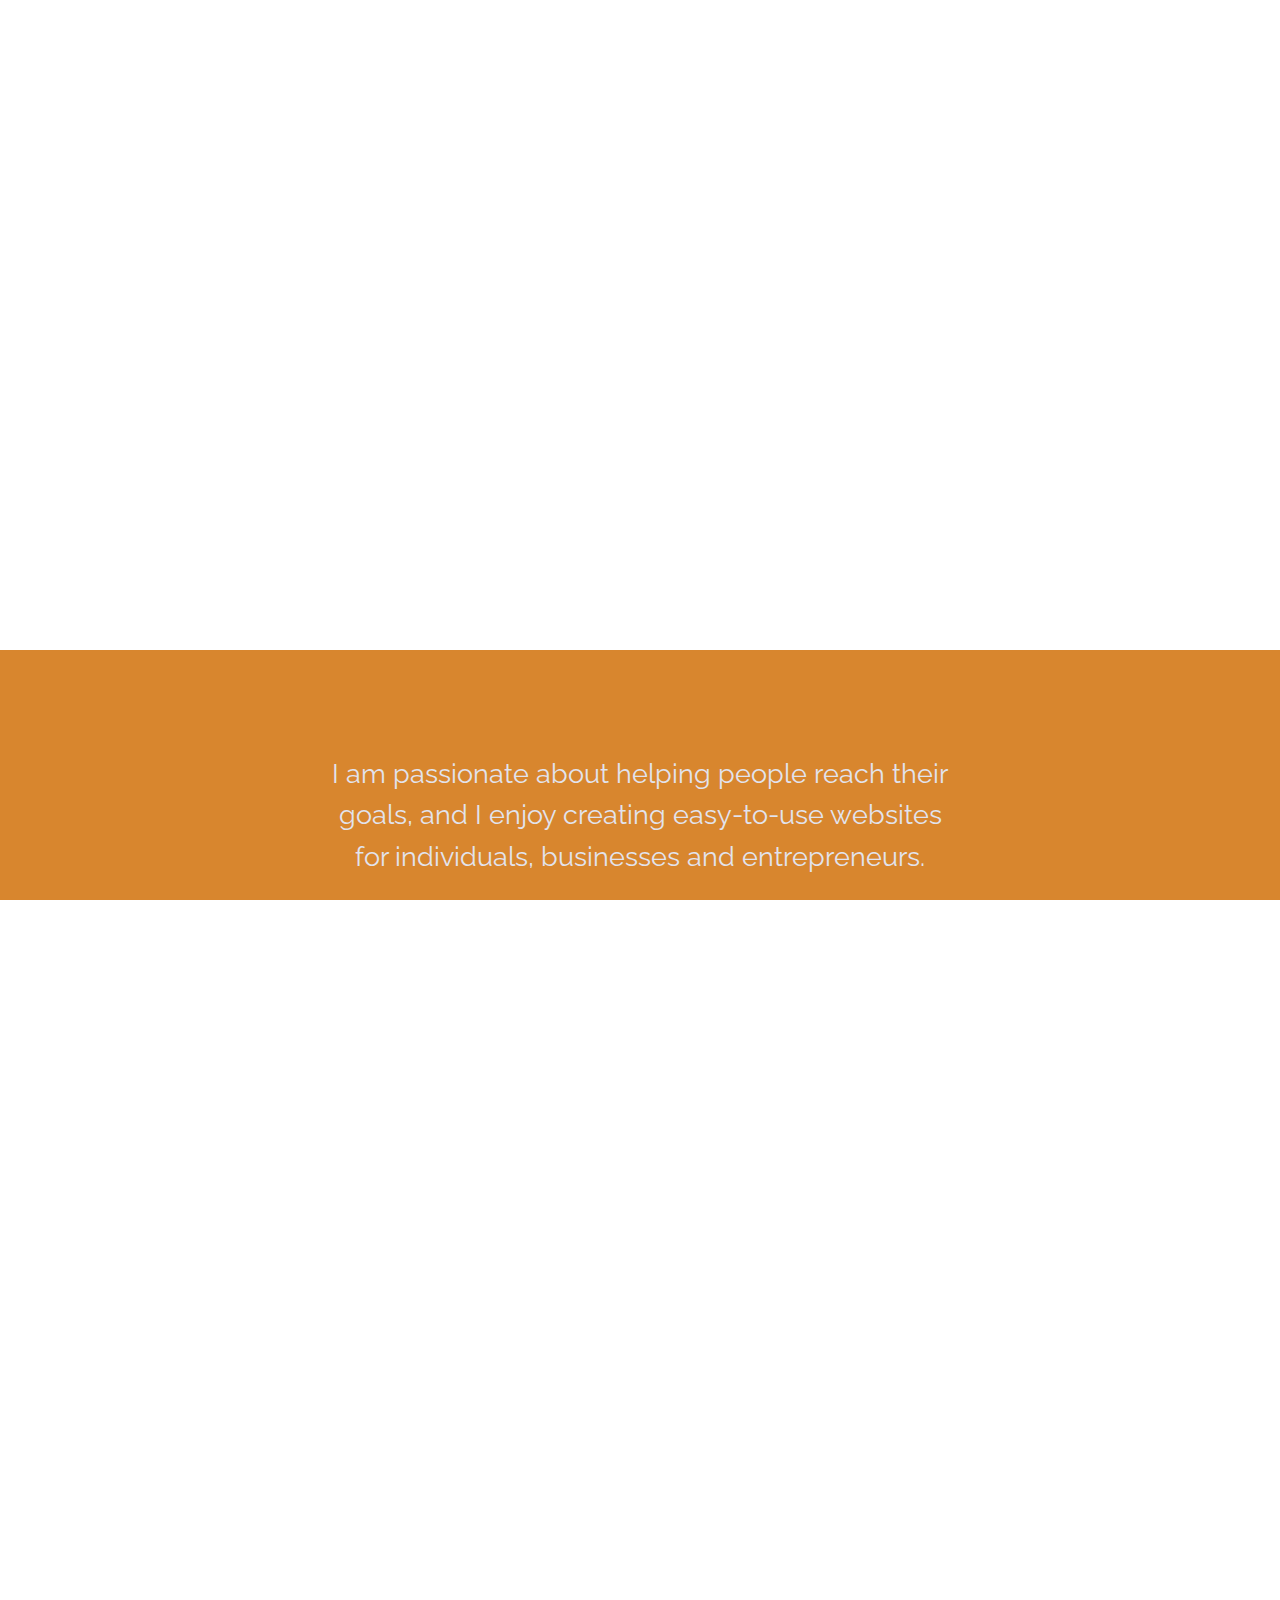
==== index.html @ 3eb38896 "first commit" ====
<!doctype html>
<html class="no-js" lang="">
    <head>
            <meta charset="utf-8">
            <meta http-equiv="x-ua-compatible" content="ie=edge">
            <title>Laura Markus Portfolio</title>
            <meta name="description" content="">
            <meta name="viewport" content="width=device-width, initial-scale=1, shrink-to-fit=no">
          
            <link rel="manifest" href="site.webmanifest">
            <link rel="apple-touch-icon" href="icon.png">
            <!-- Place favicon.ico in the root directory -->
          
            <link rel="stylesheet" href="css/normalize.css">
            <link rel="stylesheet" href="css/main.css">
          
            <!--Font Awesome-->
            <link rel="stylesheet" href="https://use.fontawesome.com/releases/v5.8.1/css/all.css" integrity="sha384-50oBUHEmvpQ+1lW4y57PTFmhCaXp0ML5d60M1M7uH2+nqUivzIebhndOJK28anvf" crossorigin="anonymous">
          
            <!-- Google Fonts -->
            <link href="https://fonts.googleapis.com/css?family=Encode+Sans+Expanded:400,700|Happy+Monkey|Muli:400,900|Open+Sans|Raleway&display=swap" rel="stylesheet"> 
        
            
    </head>

    <body>
    <!--[if lte IE 9]>
    <p class="browserupgrade">You are using an <strong>outdated</strong> browser. Please <a href="https://browsehappy.com/">upgrade your browser</a> to improve your experience and security.</p>
  <![endif]-->

  <!-- Add your site or application content here -->

        <header>
            <section class="hero-area">
                <div class="content-wrapper">
                    <h1>Laura Markus</h1>
                </div>
            </section>           
        </header>

    <main>
    <!--INTRODUCTION-->
        <section class="introduction">
                <p>I am passionate about helping people reach their goals, and I enjoy creating easy-to-use websites for individuals, businesses and entrepreneurs.</p>
        </section>
            
    <!--PROJECTS-->

    <!--Jubilee Austen Project-->
        <section class="highlight">
            <div class="content-wrapper">
                <figure>
                    <img src="img/jubilee-screenshot.jpg" alt="portfolio image" class="responsive">
                    <a href="jubilee/index.html" target="_blank"></a>
                </figure>
            </div>
                
            <div class="content">
                <h2>Jubilee Austen</h2>
                <p>A one-page personal website project. HTML and CSS coded by hand. Based on a Photoshop design.</p>
            </div>
        </section>

    <!--Rogue Pickings Project-->
        <section class="highlight" id="highlight-two">
            <div class="content-wrapper">
                    <figure>
                            <img src="img/rogue-screenshot.jpg" alt="portfolio image" class="responsive">
                            <a href="rogue/index.html" target="_blank"></a>
                    </figure>
                </div>

                    <div class="content">
                            <h2>Rogue Pickings</h2>
                            <p>One-page responsive website for a farm-to-kitchen food truck. HTML and CSS coded by hand. Designs extracted from Photoshop file.</p>
                    </div>                
            </div>            
        </section>

    <!--Unplugged Project-->
        <section class="highlight">
            <div class="content-wrapper">
                <figure>
                    <img src="img/unplugged-screenshot.jpg" alt="portfolio image" class="responsive">
                    <a href="unplugged/index.html" target="_blank"></a>
                </figure>
            </div>
        
            <div class="content">
                <h2>Unplugged</h2>
                <p>Responsive, three-page website project for a company that organizes corporate retreats. Coded using HTML, CSS and flex box layout.</p>
            </div>
        </section>
                
<!--EXPERIENCE-->
    <section class="experience">
        <div class="content-wrapper-two">
            <h2>Other Experience</h2>

            <div class="experience-divider"></div>
            
            <article>
                <p class="fontawesome-icon">
                    <i class="far fa-comments"></i>
                </p>
                <p class="experience-description">
                    <span style="font-family:'Muli', sans-serif;font-weight:bold"> Teacher:</span> TEFL Certified English language teacher since 2011.</p>
            </article> 
            
            <div class="experience-divider"></div>

            <article>
                <p class="fontawesome-icon">
                    <i class="fas fa-book-reader"></i>
                </p>
                <p class="experience-description">
                    <span style="font-family:'Muli', sans-serif;font-weight:bold"> Materials Creator:</span> Created ESL teaching materials, advertising and social media for ESL schools, and copy writing in Italian and English for ESL blogs.</p> 
            </article>
            
            <div class="experience-divider"></div>

            <article>
                    <p class="fontawesome-icon">
                        <i class="fas fa-paper-plane"></i>
                    </p>
                <p class="experience-description">
                    <span style="font-family:'Muli', sans-serif;font-weight:bold"> Project Manager:</span> Led a team of remote and in-house creative individulas to write a curriculum and develop communicative materials for English learners.</p>
            </article>  
            
            <div class="experience-divider"></div>

            <article>
                    <p class="fontawesome-icon">
                        <i class="fas fa-laptop-code"></i>
                    </p>
                <p class="experience-description">
                    <span style="font-family:'Muli', sans-serif;font-weight:bold"> Web Developer:</span> Using HTML and CSS best practices, and design skills to create effective and useful websites.</p>
            </article> 

            <div class="experience-divider"></div>
            
            <article>
                <p class="interests-icons">
                    <i class="fas fa-leaf"></i>
                    <i class="fas fa-utensils"></i>
                    <i class="fas fa-passport"></i>
                </p>
            <p class="experience-description">
                <span style="font-family:'Muli', sans-serif;font-weight:bold"> Other Interests:</span> I enjoy gardening and am a Certified Master Gardener and Garden Designer. I love cooking and finding new ways to use all the veg from the garden. I like having adventures and discovering new places.</p>
        </article> 

        </div>
        </section>
    </main>

    <!--FOOTER-->

    <footer>
        <div class="content-wrapper">
            <div class="contact">
                <h1>Let's Connect</h1>
                <h3>I'd love to create a functional website that works for you.</h3>
                <h3>Get in touch laura@lauram.it and let's get started!</h3>
            </div>
        </div> 
        
        <div class="social">
            <h4>Social</h4>

                <div class="social-icon">
                <p>
                    <a href="mailto:laura@lauram.it" target="_blank"> <i class="far fa-envelope"></i></a>
                </p>             
            
                <p>
                    <a href="https://www.linkedin.com/in/laura-markus-a302826/" target="_blank"> <i class="fab fa-linkedin"></i> </a>
                </p>

                <p>
                    <a href="https://github.com/lauramarkus" target="_blank"> <i class="fab fa-github"></i></a>
                </p>
                </div>
        </div>
    </footer>  
</body>
</html>
---- css/main.css ----
/*! HTML5 Boilerplate v6.1.0 | MIT License | https://html5boilerplate.com/ */

/*
 * What follows is the result of much research on cross-browser styling.
 * Credit left inline and big thanks to Nicolas Gallagher, Jonathan Neal,
 * Kroc Camen, and the H5BP dev community and team.
 */

/* ==========================================================================
   Base styles: opinionated defaults
   ========================================================================== */

   html {
    color: #222;
    font-size: 1em;
    line-height: 1.4;
}

/*
 * Remove text-shadow in selection highlight:
 * https://twitter.com/miketaylr/status/12228805301
 *
 * Vendor-prefixed and regular ::selection selectors cannot be combined:
 * https://stackoverflow.com/a/16982510/7133471
 *
 * Customize the background color to match your design.
 */

::-moz-selection {
    background: #b3d4fc;
    text-shadow: none;
}

::selection {
    background: #b3d4fc;
    text-shadow: none;
}

/*
 * A better looking default horizontal rule
 */

hr {
    display: block;
    height: 1px;
    border: 0;
    border-top: 1px solid #ccc;
    margin: 1em 0;
    padding: 0;
}

/*
 * Remove the gap between audio, canvas, iframes,
 * images, videos and the bottom of their containers:
 * https://github.com/h5bp/html5-boilerplate/issues/440
 */

audio,
canvas,
iframe,
img,
svg,
video {
    vertical-align: middle;
}

/*
 * Remove default fieldset styles.
 */

fieldset {
    border: 0;
    margin: 0;
    padding: 0;
}

/*
 * Allow only vertical resizing of textareas.
 */

textarea {
    resize: vertical;
}

/* ==========================================================================
   Browser Upgrade Prompt
   ========================================================================== */

.browserupgrade {
    margin: 0.2em 0;
    background: #ccc;
    color: #000;
    padding: 0.2em 0;
}
    /***** font refs 
   font-family: 'Muli', sans-serif;
   font-family: 'Encode Sans Expanded', sans-serif;
   font-family: 'Happy Monkey', cursive;
   font-family: 'Raleway', sans-serif;
   font-family: 'Open Sans', sans-serif;
****/
/* ==========================================================================
   Author's custom styles
   ========================================================================== */

   /***** GENERAL STYLES *****/

   html{
    font-size: 16px;
   }

   body{
    font-family: 'Open Sans', sans-serif;
    font-size: 1em;
    color:#e2e3ed;
    text-align: left;
    }

    html, body{
        width: 100%;
        height: 100%;
        margin: 0px;
        padding: 0px;
        overflow-x:hidden;
    }

    a{
        color: #e2e3ed;
        text-decoration: none;
    }

    .content-wrapper{
        width:90%;
        margin: 0;
        padding: 0;
    }

    figure{
       margin:0;
    }

    img{
        width:100%;
        height: auto;
        margin:0;
        }

    .responsive{
        width: 100%;
        height: auto;
    }
    

/*****HEADER AND FOOTER GENERAL STYLES*****/
header{
    width: 100%;
    display: flex;
    justify-content: center;
    align-items: center;
    flex-flow: row wrap;
}

header .hero-area{
    background:url('../img/sunflower-website-photo.jpg');
    min-height: 650px;
    background-size: cover;
    background-position: center;
    background-repeat: no-repeat;
    display: flex;
    justify-content: center;
    flex-flow: row wrap;
    width: 100%
}

header h1{
    padding-top: 40px;
    padding-bottom: 40px;
    font-family: 'Muli', sans-serif;
    font-size: 2em;
    color: white;
    letter-spacing: 3px;
    display: flex;
    justify-content: center;
    align-items: center;
    flex-flow: row wrap;
    text-transform: uppercase;
    margin: 0px;
    border-top: 2px solid white;
    border-bottom: 2px solid white;
}

header .content-wrapper{
    display: flex;
    justify-content: center;
    align-items: center;
    flex-flow: row wrap;
    margin: 0;
    padding-bottom: 50px;
}

.introduction{
    background: #d8862e;
    min-height: 350px;
    display: flex;
    justify-content: center;
    align-items: center;
}

footer{
    background-color: #283844;
    margin: 0 auto;
    padding-top: 20px;
    padding-bottom: 40px;
    }

/****MOBILE STYLES****/

/***INTRODUCTION***/

.introduction p{
    width: 50%;
    font-family: 'Raleway', sans-serif;
    font-size: 1.3em;
}

/*****PROJECTS*****/

.highlight{
    display: flex;
    flex-flow: column;
    background:#283844;
}

.content{
    display: flex;
    justify-content: center;
    align-items:center;
    flex-flow:row wrap;
}

.content-wrapper{
    width: 100%;
}

h2{
    font-family:'Muli', sans-serif;
    letter-spacing: 2px;
    padding-top: 10px;
    padding-bottom: 0;
}

p{
    font-family: 'Raleway', sans-serif;
    padding-left: 25px;
    padding-right: 25px;
    padding-bottom: 20px;
    text-align:center;
}

/*****EXPERIENCE*****/
.experience{
    background:cadetblue;
    width: 100%;
}

.content-wrapper-two{
    width: 90%;
    display: flex;
    flex-flow: column;
    align-items: center;
    justify-content:center;
    padding-left:20px;
    padding-right: 20px;
    padding-bottom: 40px;
    padding-top: 30px;
}

.experience h2{
    font-family: 'Muli', sans-serif;
    font-size: 1.5em;
    letter-spacing: 2px;
    margin: 0; 
    padding-top: 30px;
    padding-bottom:25px;
    text-align: center; 
    
}

.experience-divider{
    width: 80%;
    height: 1px;
    margin: 10px 0 20px 0;
}

article{
    display: flex;
    align-items: center;
    justify-content: center;
    flex-flow: column;
    background:#334c4d;
    width: 80%;
}
.experience p{
    font-family: 'Raleway', sans-serif;
    font-size: 1.2em;
    margin-bottom: 20px;
    text-align: center;
}

.experience i{
    margin-bottom: 0;
    font-size: 2em;
    }

.interests-icons i{
    letter-spacing: 0.65em;
}

/*****FOOTER*****/
.footer{
    text-align: center;
    flex-direction: column;
}
.contact h1{
    display:flex;
    align-items: center;
    justify-content: center;
    font-size: 1.8em;
    font-family: 'Muli', sans-serif;
    padding-bottom: 10px;
    text-align: center

}
.contact h3{
    display:flex;
    align-items: center;
    justify-content: center;
    font-size: 1.2em;
    font-family: 'Raleway', sans-serif;
    padding-left: 30px;
    padding-right: 30px;
}

h4{
    text-align: center;
    font-size: 1.4em;
    font-family: 'Muli', sans-serif;
    display: none;
}

footer .social-icon {
    display: flex;
    justify-content: space-around;
    align-items: center;
  }
  
  footer .social-icon p {
    display: flex;
    justify-content: center;
    align-items: center;
    background-color: #d8862e;
    border-radius: 50%;
    width: 40px;
    height: 40px;
  }

  footer .social-icon p i {
    font-size: 1.4em;
  }

  
/* ==========================================================================
   Helper classes
   ========================================================================== */

/*
 * Hide visually and from screen readers
 */

.hidden {
    display: none !important;
}

/*
 * Hide only visually, but have it available for screen readers:
 * https://snook.ca/archives/html_and_css/hiding-content-for-accessibility
 *
 * 1. For long content, line feeds are not interpreted as spaces and small width
 *    causes content to wrap 1 word per line:
 *    https://medium.com/@jessebeach/beware-smushed-off-screen-accessible-text-5952a4c2cbfe
 */

.visuallyhidden {
    border: 0;
    clip: rect(0 0 0 0);
    height: 1px;
    margin: -1px;
    overflow: hidden;
    padding: 0;
    position: absolute;
    width: 1px;
    white-space: nowrap; /* 1 */
}

/*
 * Extends the .visuallyhidden class to allow the element
 * to be focusable when navigated to via the keyboard:
 * https://www.drupal.org/node/897638
 */

.visuallyhidden.focusable:active,
.visuallyhidden.focusable:focus {
    clip: auto;
    height: auto;
    margin: 0;
    overflow: visible;
    position: static;
    width: auto;
    white-space: inherit;
}

/*
 * Hide visually and from screen readers, but maintain layout
 */

.invisible {
    visibility: hidden;
}

/*
 * Clearfix: contain floats
 *
 * For modern browsers
 * 1. The space content is one way to avoid an Opera bug when the
 *    `contenteditable` attribute is included anywhere else in the document.
 *    Otherwise it causes space to appear at the top and bottom of elements
 *    that receive the `clearfix` class.
 * 2. The use of `table` rather than `block` is only necessary if using
 *    `:before` to contain the top-margins of child elements.
 */

.clearfix:before,
.clearfix:after {
    content: " "; /* 1 */
    display: table; /* 2 */
}

.clearfix:after {
    clear: both;
}

/* ==========================================================================
   EXAMPLE Media Queries for Responsive Design.
   These examples override the primary ('mobile first') styles.
   Modify as content requires.
   ========================================================================== */

@media only screen and (min-width:768px) {
    /*****TABLET STYLES HERE *****/
    
      /* General styles */

    html,body{
        width: 100%;
        height: 100%;
        margin: 0px;
        padding: 0px;
        overflow-x: hidden; 
    }

}

@media only screen and (min-width:1200px){
    /***** DESKTOP STYLES *****/

    .content-wrapper{
        max-width: 960px;
        }

    .responsive {
        width: 100%;
        max-width: 600px;
        height: auto;
        }
    
    header h1{
        font-size: 3em;
        letter-spacing: 0.3em;
    
    }
    .introduction{
        font-size: 1.3em;
        line-height: 2em;
    }
    
    .highlight{
        flex-flow: row nowrap;
    }
    
      
    h2{
        font-size: 1.9em;
        text-align: center;
        margin: 0;
    }
    
    p{
        font-size: 1.25em;
        text-align: center;
        margin: 0;
    }
    #highlight-two{
        display: flex;
        flex-flow: row-reverse;
        background-color:#2d3e4b
    }
}
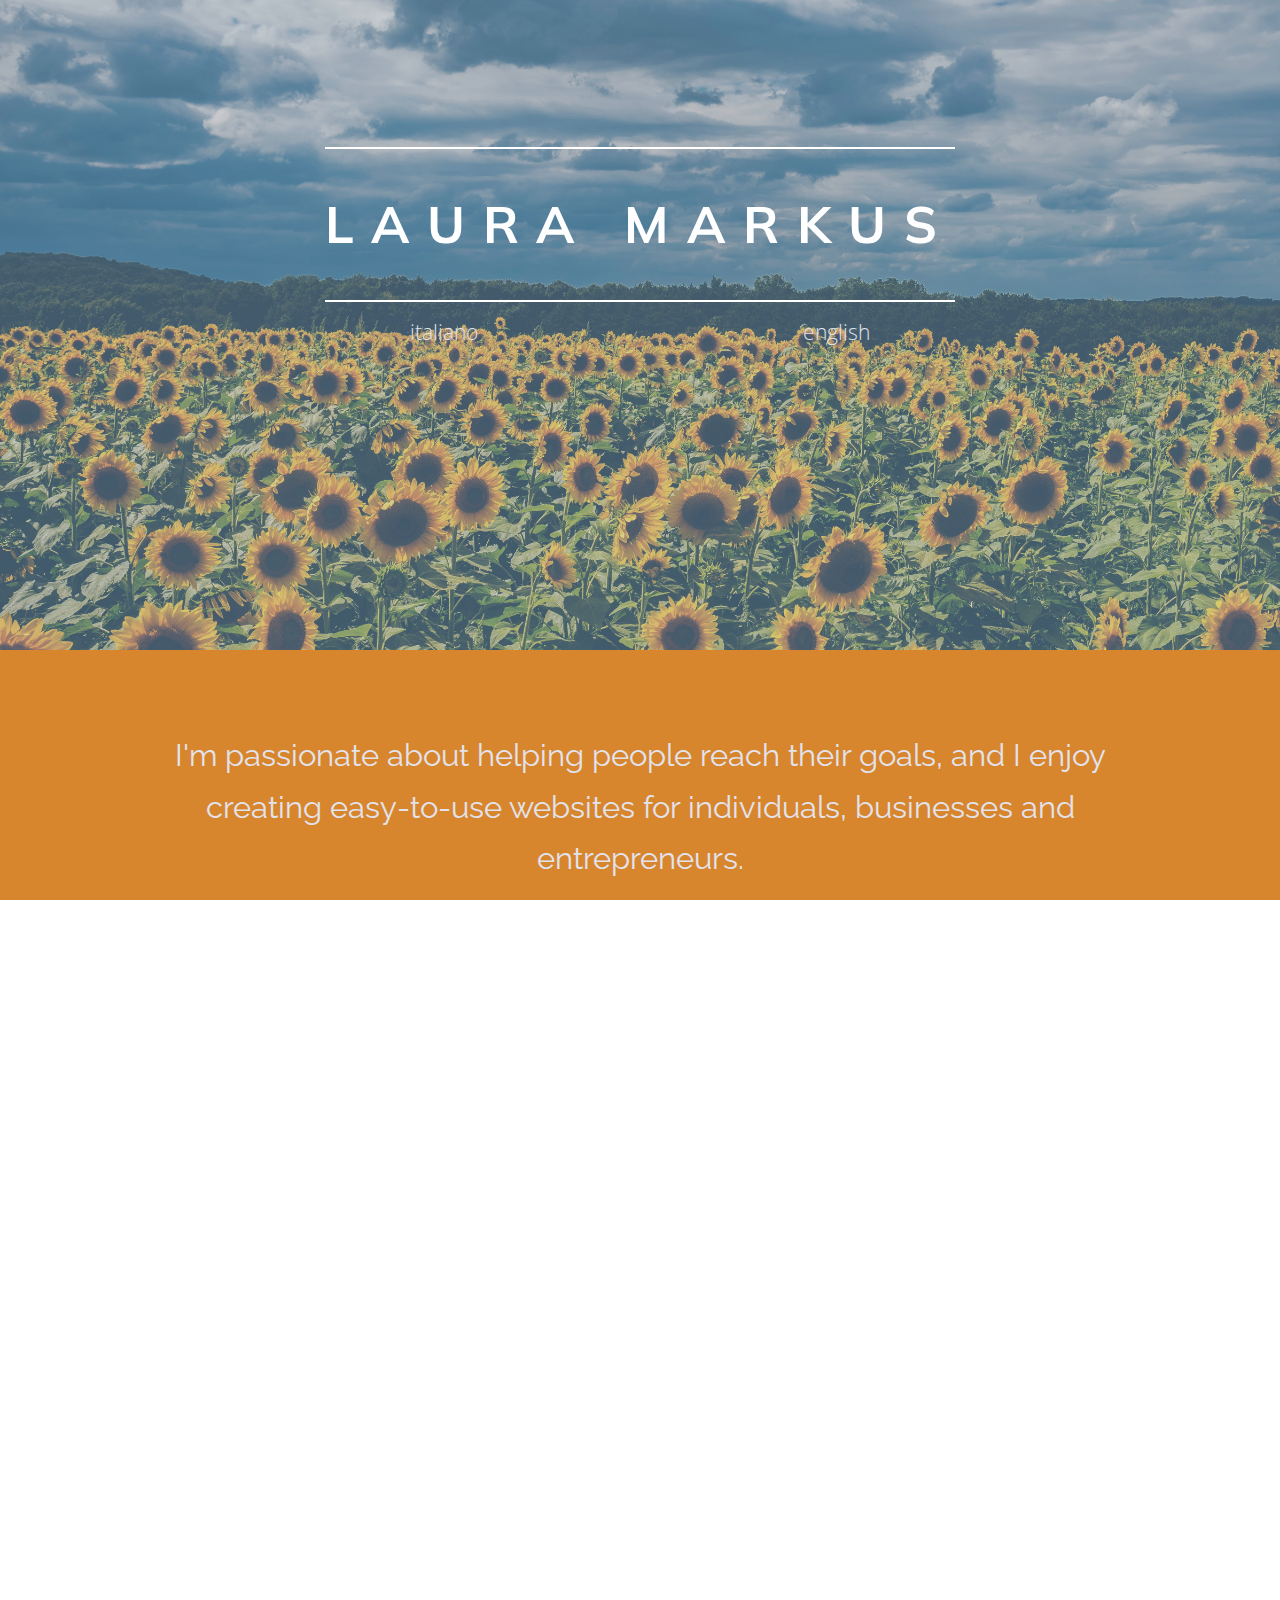
==== commit 668f025c: "corrects file path for two images" ====
--- a/index.html
+++ b/index.html
@@ -1,187 +1,216 @@
-<!doctype html>
-<html class="no-js" lang="">
-    <head>
-            <meta charset="utf-8">
-            <meta http-equiv="x-ua-compatible" content="ie=edge">
-            <title>Laura Markus Portfolio</title>
-            <meta name="description" content="">
-            <meta name="viewport" content="width=device-width, initial-scale=1, shrink-to-fit=no">
-          
-            <link rel="manifest" href="site.webmanifest">
-            <link rel="apple-touch-icon" href="icon.png">
-            <!-- Place favicon.ico in the root directory -->
-          
-            <link rel="stylesheet" href="css/normalize.css">
-            <link rel="stylesheet" href="css/main.css">
-          
-            <!--Font Awesome-->
-            <link rel="stylesheet" href="https://use.fontawesome.com/releases/v5.8.1/css/all.css" integrity="sha384-50oBUHEmvpQ+1lW4y57PTFmhCaXp0ML5d60M1M7uH2+nqUivzIebhndOJK28anvf" crossorigin="anonymous">
-          
-            <!-- Google Fonts -->
-            <link href="https://fonts.googleapis.com/css?family=Encode+Sans+Expanded:400,700|Happy+Monkey|Muli:400,900|Open+Sans|Raleway&display=swap" rel="stylesheet"> 
-        
-            
-    </head>
-
-    <body>
-    <!--[if lte IE 9]>
-    <p class="browserupgrade">You are using an <strong>outdated</strong> browser. Please <a href="https://browsehappy.com/">upgrade your browser</a> to improve your experience and security.</p>
-  <![endif]-->
-
-  <!-- Add your site or application content here -->
-
-        <header>
-            <section class="hero-area">
-                <div class="content-wrapper">
-                    <h1>Laura Markus</h1>
-                </div>
-            </section>           
-        </header>
-
-    <main>
-    <!--INTRODUCTION-->
-        <section class="introduction">
-                <p>I am passionate about helping people reach their goals, and I enjoy creating easy-to-use websites for individuals, businesses and entrepreneurs.</p>
-        </section>
-            
-    <!--PROJECTS-->
-
-    <!--Jubilee Austen Project-->
-        <section class="highlight">
-            <div class="content-wrapper">
-                <figure>
-                    <img src="img/jubilee-screenshot.jpg" alt="portfolio image" class="responsive">
-                    <a href="jubilee/index.html" target="_blank"></a>
-                </figure>
-            </div>
-                
-            <div class="content">
-                <h2>Jubilee Austen</h2>
-                <p>A one-page personal website project. HTML and CSS coded by hand. Based on a Photoshop design.</p>
-            </div>
-        </section>
-
-    <!--Rogue Pickings Project-->
-        <section class="highlight" id="highlight-two">
-            <div class="content-wrapper">
-                    <figure>
-                            <img src="img/rogue-screenshot.jpg" alt="portfolio image" class="responsive">
-                            <a href="rogue/index.html" target="_blank"></a>
-                    </figure>
-                </div>
-
-                    <div class="content">
-                            <h2>Rogue Pickings</h2>
-                            <p>One-page responsive website for a farm-to-kitchen food truck. HTML and CSS coded by hand. Designs extracted from Photoshop file.</p>
-                    </div>                
-            </div>            
-        </section>
-
-    <!--Unplugged Project-->
-        <section class="highlight">
-            <div class="content-wrapper">
-                <figure>
-                    <img src="img/unplugged-screenshot.jpg" alt="portfolio image" class="responsive">
-                    <a href="unplugged/index.html" target="_blank"></a>
-                </figure>
-            </div>
-        
-            <div class="content">
-                <h2>Unplugged</h2>
-                <p>Responsive, three-page website project for a company that organizes corporate retreats. Coded using HTML, CSS and flex box layout.</p>
-            </div>
-        </section>
-                
-<!--EXPERIENCE-->
-    <section class="experience">
-        <div class="content-wrapper-two">
-            <h2>Other Experience</h2>
-
-            <div class="experience-divider"></div>
-            
-            <article>
-                <p class="fontawesome-icon">
-                    <i class="far fa-comments"></i>
-                </p>
-                <p class="experience-description">
-                    <span style="font-family:'Muli', sans-serif;font-weight:bold"> Teacher:</span> TEFL Certified English language teacher since 2011.</p>
-            </article> 
-            
-            <div class="experience-divider"></div>
-
-            <article>
-                <p class="fontawesome-icon">
-                    <i class="fas fa-book-reader"></i>
-                </p>
-                <p class="experience-description">
-                    <span style="font-family:'Muli', sans-serif;font-weight:bold"> Materials Creator:</span> Created ESL teaching materials, advertising and social media for ESL schools, and copy writing in Italian and English for ESL blogs.</p> 
-            </article>
-            
-            <div class="experience-divider"></div>
-
-            <article>
-                    <p class="fontawesome-icon">
-                        <i class="fas fa-paper-plane"></i>
-                    </p>
-                <p class="experience-description">
-                    <span style="font-family:'Muli', sans-serif;font-weight:bold"> Project Manager:</span> Led a team of remote and in-house creative individulas to write a curriculum and develop communicative materials for English learners.</p>
-            </article>  
-            
-            <div class="experience-divider"></div>
-
-            <article>
-                    <p class="fontawesome-icon">
-                        <i class="fas fa-laptop-code"></i>
-                    </p>
-                <p class="experience-description">
-                    <span style="font-family:'Muli', sans-serif;font-weight:bold"> Web Developer:</span> Using HTML and CSS best practices, and design skills to create effective and useful websites.</p>
-            </article> 
-
-            <div class="experience-divider"></div>
-            
-            <article>
-                <p class="interests-icons">
-                    <i class="fas fa-leaf"></i>
-                    <i class="fas fa-utensils"></i>
-                    <i class="fas fa-passport"></i>
-                </p>
-            <p class="experience-description">
-                <span style="font-family:'Muli', sans-serif;font-weight:bold"> Other Interests:</span> I enjoy gardening and am a Certified Master Gardener and Garden Designer. I love cooking and finding new ways to use all the veg from the garden. I like having adventures and discovering new places.</p>
-        </article> 
-
-        </div>
-        </section>
-    </main>
-
-    <!--FOOTER-->
-
-    <footer>
-        <div class="content-wrapper">
-            <div class="contact">
-                <h1>Let's Connect</h1>
-                <h3>I'd love to create a functional website that works for you.</h3>
-                <h3>Get in touch laura@lauram.it and let's get started!</h3>
-            </div>
-        </div> 
-        
-        <div class="social">
-            <h4>Social</h4>
-
-                <div class="social-icon">
-                <p>
-                    <a href="mailto:laura@lauram.it" target="_blank"> <i class="far fa-envelope"></i></a>
-                </p>             
-            
-                <p>
-                    <a href="https://www.linkedin.com/in/laura-markus-a302826/" target="_blank"> <i class="fab fa-linkedin"></i> </a>
-                </p>
-
-                <p>
-                    <a href="https://github.com/lauramarkus" target="_blank"> <i class="fab fa-github"></i></a>
-                </p>
-                </div>
-        </div>
-    </footer>  
-</body>
-</html>
-            +<!doctype html>
+<html class="no-js" lang="en">
+    <head>
+        <!-- Global site tag (gtag.js) - Google Analytics -->
+        <script async src="https://www.googletagmanager.com/gtag/js?id=UA-146607623-1"></script>
+        <script>
+        window.dataLayer = window.dataLayer || [];
+        function gtag(){dataLayer.push(arguments);}
+        gtag('js', new Date());
+
+        gtag('config', 'UA-146607623-1');
+        </script>
+
+            <meta charset="utf-8">
+            <meta http-equiv="x-ua-compatible" content="ie=edge">
+            <title>Laura Markus Portfolio</title>
+            <meta name="description" content="">
+            <meta name="viewport" content="width=device-width, initial-scale=1, shrink-to-fit=no">
+          
+            <link rel="manifest" href="site.webmanifest">
+            <link rel="apple-touch-icon" href="icon.png">
+            <!-- Place favicon.ico in the root directory -->
+          
+            <link rel="stylesheet" href="css/normalize.css">
+            <link rel="stylesheet" href="css/main.css">
+          
+            <!--Font Awesome-->
+            <link rel="stylesheet" href="https://use.fontawesome.com/releases/v5.8.1/css/all.css" integrity="sha384-50oBUHEmvpQ+1lW4y57PTFmhCaXp0ML5d60M1M7uH2+nqUivzIebhndOJK28anvf" crossorigin="anonymous">
+          
+            <!-- Google Fonts -->
+            <link href="https://fonts.googleapis.com/css?family=Encode+Sans+Expanded:400,700|Happy+Monkey|Muli:400,900|Open+Sans|Raleway&display=swap" rel="stylesheet"> 
+        
+            
+    </head>
+
+    <body>
+    <!--[if lte IE 9]>
+    <p class="browserupgrade">You are using an <strong>outdated</strong> browser. Please <a href="https://browsehappy.com/">upgrade your browser</a> to improve your experience and security.</p>
+  <![endif]-->
+
+        <header>
+                <section class="hero-area">
+                    <div class="content-wrapper"> 
+                        <h1>Laura Markus</h1>
+                    
+                    
+                    <nav>
+                        <ul>
+                            <li><a href="italian/index.html">italiano</a></li>
+                            <li><a href="index.html">english</a></li>
+                        </ul>    
+                    </nav>
+                </div>
+            </section>           
+        </header>
+
+    <main>
+<!--INTRODUCTION-->
+        <section class="introduction">
+                <p>I'm passionate about helping people reach their goals, and I enjoy creating easy-to-use websites for individuals, businesses and entrepreneurs.</p>
+        </section>
+            
+<!--PROJECTS-->
+    <section class="highlight">
+        <div class="content-wrapper">
+     
+    <!--Jubilee Austen Project-->
+            <div class="highlight-item">  
+                <figure>
+                    <a href="jubilee/index.html" target="_blank"> 
+                    <img src="..img/jubilee.JPG" alt="portfolio image" class="responsive"/> </a> 
+                </figure>
+            
+                <article>
+                    <h2>Jubilee Austen</h2>
+                    <p>A one-page personal website project. HTML and CSS coded by hand. Based on a Photoshop design.</p>
+                </article>
+            </div>
+
+    <!--Rogue Pickings Project-->
+        <div class="highlight-item" id="highlight-two">
+                <figure>
+                    <a href="rogue/index.html" target="_blank"> 
+                    <img src="..img/rogue.jpg" alt="portfolio image" class="responsive"/> </a>
+                    
+                </figure>
+                
+                <article>
+                    <h2>Rogue Pickings</h2>
+                    <p>One-page responsive website for a farm-to-kitchen food truck. HTML and CSS coded by hand. Designs extracted from Photoshop file.</p>
+                </article>              
+        </div>            
+        
+
+    <!--Unplugged Project-->
+            <div class="highlight-item">
+                <figure>
+                    <a href="unplugged/index.html" target="_blank"> 
+                    <img src="..img/unplugged-screenshot.jpg" alt="portfolio image" class="responsive"/> </a>
+                </figure>
+                    
+                <article>
+                    <h2>Unplugged</h2>
+                    <p>Responsive, three-page website project for a company that organizes corporate retreats. Coded using HTML, CSS and flex box layout.</p>
+                </article>
+            </div>
+        
+        </div>
+    </section>
+                
+<!--EXPERIENCE-->
+    <section class="experience">
+        <div class="content-wrapper">
+            
+            <h2>Other Experience</h2>
+
+            <div class="experience-items">
+            
+                <article id="experience-1">
+                    <p class="fontawesome-icon">
+                        <i class="far fa-comments"></i>
+                    </p>
+                    <p class="experience-description">
+                        <span style="font-family:'Muli', sans-serif;font-weight:bold"> Teacher: </span> TEFL Certified English language teacher since 2011. I love teaching all ages and levels, but especially beginners.</p>
+                </article> 
+
+            <div class="experience-divider"></div>    
+
+                <article id="experience-2">
+                    <p class="fontawesome-icon">
+                        <i class="fas fa-book-reader"></i>
+                    </p>
+                    <p class="experience-description">
+                        <span style="font-family:'Muli', sans-serif;font-weight:bold"> Materials Creator:</span> Create ESL teaching materials, social media and advertising materials in Italian and English.</p> 
+                </article>
+
+            <div class="experience-divider"></div>
+            
+                <article id="experience-3">
+                    <p class="fontawesome-icon">
+                        <i class="fas fa-paper-plane"></i>
+                    </p>
+                    <p class="experience-description">
+                        <span style="font-family:'Muli', sans-serif;font-weight:bold"> Project Manager:</span> Led a team of remote and in-house creative individulas to develop communicative ESL teaching materials for specific topics.</p>
+                </article> 
+                
+            <div class="experience-divider"></div>
+            
+                <article id="experience-4">
+                    <p class="fontawesome-icon">
+                        <i class="fas fa-laptop-code"></i>
+                    </p>
+                    <p class="experience-description">
+                        <span style="font-family:'Muli', sans-serif;font-weight:bold"> Web Developer:</span> Using HTML and CSS best practices, and design skills to create effective and useful websites. Currently taking a course in Java Script.</p>
+                </article> 
+
+            <div class="experience-divider"></div>
+            
+            <article id="experience-5">
+                    <p class="fontawesome-icon">
+                            <i class="fas fa-leaf"></i>
+                    </p>
+                    <p class="experience-description">
+                        <span style="font-family:'Muli', sans-serif;font-weight:bold"> Garden Designer:</span> A passion for plants and growing things in the dirt! As a Master Gardener I volunteered at an educational farm and wrote articles about gardens.</p>
+                </article> 
+            
+            
+            <article id="experience-6">
+                <p class="interests-icons">
+                    
+                    <i class="fas fa-utensils"></i>
+                    <i class="fas fa-passport"></i>
+                </p>
+                <p class="experience-description">
+                    <span style="font-family:'Muli', sans-serif;font-weight:bold"> Other Interests:</span> Apart from plants, I like cooking (and eating). I enjoy traveling, hiking and discovering new places, and trying to master the Italian language.   </p>
+            </article> 
+
+
+
+        </div> <!--closes experience-items-->
+    </div> <!--closes content-wrapper-->
+    </section>
+</main>
+
+    <!--FOOTER-->
+
+    <footer>
+        <div class="content-wrapper">
+            <div class="contact">
+                <h1>Let's Connect</h1>
+                <h3>I'd love to create a functional website that works for you.</h3>
+                <h3>Get in touch laura@laura-m.it and let's get started!</h3>
+            </div>
+        </div> 
+        
+        <div class="social">
+            <h4>Social</h4>
+
+                <div class="social-icon">
+                <p>
+                    <a href="mailto:laura@laura-m.it" target="_blank"> <i class="far fa-envelope"></i></a>
+                </p>             
+            
+                <p>
+                    <a href="https://www.linkedin.com/in/laura-markus-a302826/" target="_blank"> <i class="fab fa-linkedin"></i> </a>
+                </p>
+
+                <p>
+                    <a href="https://github.com/lauramarkus" target="_blank"> <i class="fab fa-github"></i></a>
+                </p>
+                </div>
+        </div>
+    </footer>  
+</body>
+</html>
+            
--- a/css/main.css
+++ b/css/main.css
@@ -1,518 +1,727 @@
-/*! HTML5 Boilerplate v6.1.0 | MIT License | https://html5boilerplate.com/ */
-
-/*
- * What follows is the result of much research on cross-browser styling.
- * Credit left inline and big thanks to Nicolas Gallagher, Jonathan Neal,
- * Kroc Camen, and the H5BP dev community and team.
- */
-
-/* ==========================================================================
-   Base styles: opinionated defaults
-   ========================================================================== */
-
-   html {
-    color: #222;
-    font-size: 1em;
-    line-height: 1.4;
-}
-
-/*
- * Remove text-shadow in selection highlight:
- * https://twitter.com/miketaylr/status/12228805301
- *
- * Vendor-prefixed and regular ::selection selectors cannot be combined:
- * https://stackoverflow.com/a/16982510/7133471
- *
- * Customize the background color to match your design.
- */
-
-::-moz-selection {
-    background: #b3d4fc;
-    text-shadow: none;
-}
-
-::selection {
-    background: #b3d4fc;
-    text-shadow: none;
-}
-
-/*
- * A better looking default horizontal rule
- */
-
-hr {
-    display: block;
-    height: 1px;
-    border: 0;
-    border-top: 1px solid #ccc;
-    margin: 1em 0;
-    padding: 0;
-}
-
-/*
- * Remove the gap between audio, canvas, iframes,
- * images, videos and the bottom of their containers:
- * https://github.com/h5bp/html5-boilerplate/issues/440
- */
-
-audio,
-canvas,
-iframe,
-img,
-svg,
-video {
-    vertical-align: middle;
-}
-
-/*
- * Remove default fieldset styles.
- */
-
-fieldset {
-    border: 0;
-    margin: 0;
-    padding: 0;
-}
-
-/*
- * Allow only vertical resizing of textareas.
- */
-
-textarea {
-    resize: vertical;
-}
-
-/* ==========================================================================
-   Browser Upgrade Prompt
-   ========================================================================== */
-
-.browserupgrade {
-    margin: 0.2em 0;
-    background: #ccc;
-    color: #000;
-    padding: 0.2em 0;
-}
-    /***** font refs 
-   font-family: 'Muli', sans-serif;
-   font-family: 'Encode Sans Expanded', sans-serif;
-   font-family: 'Happy Monkey', cursive;
-   font-family: 'Raleway', sans-serif;
-   font-family: 'Open Sans', sans-serif;
-****/
-/* ==========================================================================
-   Author's custom styles
-   ========================================================================== */
-
-   /***** GENERAL STYLES *****/
-
-   html{
-    font-size: 16px;
-   }
-
-   body{
-    font-family: 'Open Sans', sans-serif;
-    font-size: 1em;
-    color:#e2e3ed;
-    text-align: left;
-    }
-
-    html, body{
-        width: 100%;
-        height: 100%;
-        margin: 0px;
-        padding: 0px;
-        overflow-x:hidden;
-    }
-
-    a{
-        color: #e2e3ed;
-        text-decoration: none;
-    }
-
-    .content-wrapper{
-        width:90%;
-        margin: 0;
-        padding: 0;
-    }
-
-    figure{
-       margin:0;
-    }
-
-    img{
-        width:100%;
-        height: auto;
-        margin:0;
-        }
-
-    .responsive{
-        width: 100%;
-        height: auto;
-    }
-    
-
-/*****HEADER AND FOOTER GENERAL STYLES*****/
-header{
-    width: 100%;
-    display: flex;
-    justify-content: center;
-    align-items: center;
-    flex-flow: row wrap;
-}
-
-header .hero-area{
-    background:url('../img/sunflower-website-photo.jpg');
-    min-height: 650px;
-    background-size: cover;
-    background-position: center;
-    background-repeat: no-repeat;
-    display: flex;
-    justify-content: center;
-    flex-flow: row wrap;
-    width: 100%
-}
-
-header h1{
-    padding-top: 40px;
-    padding-bottom: 40px;
-    font-family: 'Muli', sans-serif;
-    font-size: 2em;
-    color: white;
-    letter-spacing: 3px;
-    display: flex;
-    justify-content: center;
-    align-items: center;
-    flex-flow: row wrap;
-    text-transform: uppercase;
-    margin: 0px;
-    border-top: 2px solid white;
-    border-bottom: 2px solid white;
-}
-
-header .content-wrapper{
-    display: flex;
-    justify-content: center;
-    align-items: center;
-    flex-flow: row wrap;
-    margin: 0;
-    padding-bottom: 50px;
-}
-
-.introduction{
-    background: #d8862e;
-    min-height: 350px;
-    display: flex;
-    justify-content: center;
-    align-items: center;
-}
-
-footer{
-    background-color: #283844;
-    margin: 0 auto;
-    padding-top: 20px;
-    padding-bottom: 40px;
-    }
-
-/****MOBILE STYLES****/
-
-/***INTRODUCTION***/
-
-.introduction p{
-    width: 50%;
-    font-family: 'Raleway', sans-serif;
-    font-size: 1.3em;
-}
-
-/*****PROJECTS*****/
-
-.highlight{
-    display: flex;
-    flex-flow: column;
-    background:#283844;
-}
-
-.content{
-    display: flex;
-    justify-content: center;
-    align-items:center;
-    flex-flow:row wrap;
-}
-
-.content-wrapper{
-    width: 100%;
-}
-
-h2{
-    font-family:'Muli', sans-serif;
-    letter-spacing: 2px;
-    padding-top: 10px;
-    padding-bottom: 0;
-}
-
-p{
-    font-family: 'Raleway', sans-serif;
-    padding-left: 25px;
-    padding-right: 25px;
-    padding-bottom: 20px;
-    text-align:center;
-}
-
-/*****EXPERIENCE*****/
-.experience{
-    background:cadetblue;
-    width: 100%;
-}
-
-.content-wrapper-two{
-    width: 90%;
-    display: flex;
-    flex-flow: column;
-    align-items: center;
-    justify-content:center;
-    padding-left:20px;
-    padding-right: 20px;
-    padding-bottom: 40px;
-    padding-top: 30px;
-}
-
-.experience h2{
-    font-family: 'Muli', sans-serif;
-    font-size: 1.5em;
-    letter-spacing: 2px;
-    margin: 0; 
-    padding-top: 30px;
-    padding-bottom:25px;
-    text-align: center; 
-    
-}
-
-.experience-divider{
-    width: 80%;
-    height: 1px;
-    margin: 10px 0 20px 0;
-}
-
-article{
-    display: flex;
-    align-items: center;
-    justify-content: center;
-    flex-flow: column;
-    background:#334c4d;
-    width: 80%;
-}
-.experience p{
-    font-family: 'Raleway', sans-serif;
-    font-size: 1.2em;
-    margin-bottom: 20px;
-    text-align: center;
-}
-
-.experience i{
-    margin-bottom: 0;
-    font-size: 2em;
-    }
-
-.interests-icons i{
-    letter-spacing: 0.65em;
-}
-
-/*****FOOTER*****/
-.footer{
-    text-align: center;
-    flex-direction: column;
-}
-.contact h1{
-    display:flex;
-    align-items: center;
-    justify-content: center;
-    font-size: 1.8em;
-    font-family: 'Muli', sans-serif;
-    padding-bottom: 10px;
-    text-align: center
-
-}
-.contact h3{
-    display:flex;
-    align-items: center;
-    justify-content: center;
-    font-size: 1.2em;
-    font-family: 'Raleway', sans-serif;
-    padding-left: 30px;
-    padding-right: 30px;
-}
-
-h4{
-    text-align: center;
-    font-size: 1.4em;
-    font-family: 'Muli', sans-serif;
-    display: none;
-}
-
-footer .social-icon {
-    display: flex;
-    justify-content: space-around;
-    align-items: center;
-  }
-  
-  footer .social-icon p {
-    display: flex;
-    justify-content: center;
-    align-items: center;
-    background-color: #d8862e;
-    border-radius: 50%;
-    width: 40px;
-    height: 40px;
-  }
-
-  footer .social-icon p i {
-    font-size: 1.4em;
-  }
-
-  
-/* ==========================================================================
-   Helper classes
-   ========================================================================== */
-
-/*
- * Hide visually and from screen readers
- */
-
-.hidden {
-    display: none !important;
-}
-
-/*
- * Hide only visually, but have it available for screen readers:
- * https://snook.ca/archives/html_and_css/hiding-content-for-accessibility
- *
- * 1. For long content, line feeds are not interpreted as spaces and small width
- *    causes content to wrap 1 word per line:
- *    https://medium.com/@jessebeach/beware-smushed-off-screen-accessible-text-5952a4c2cbfe
- */
-
-.visuallyhidden {
-    border: 0;
-    clip: rect(0 0 0 0);
-    height: 1px;
-    margin: -1px;
-    overflow: hidden;
-    padding: 0;
-    position: absolute;
-    width: 1px;
-    white-space: nowrap; /* 1 */
-}
-
-/*
- * Extends the .visuallyhidden class to allow the element
- * to be focusable when navigated to via the keyboard:
- * https://www.drupal.org/node/897638
- */
-
-.visuallyhidden.focusable:active,
-.visuallyhidden.focusable:focus {
-    clip: auto;
-    height: auto;
-    margin: 0;
-    overflow: visible;
-    position: static;
-    width: auto;
-    white-space: inherit;
-}
-
-/*
- * Hide visually and from screen readers, but maintain layout
- */
-
-.invisible {
-    visibility: hidden;
-}
-
-/*
- * Clearfix: contain floats
- *
- * For modern browsers
- * 1. The space content is one way to avoid an Opera bug when the
- *    `contenteditable` attribute is included anywhere else in the document.
- *    Otherwise it causes space to appear at the top and bottom of elements
- *    that receive the `clearfix` class.
- * 2. The use of `table` rather than `block` is only necessary if using
- *    `:before` to contain the top-margins of child elements.
- */
-
-.clearfix:before,
-.clearfix:after {
-    content: " "; /* 1 */
-    display: table; /* 2 */
-}
-
-.clearfix:after {
-    clear: both;
-}
-
-/* ==========================================================================
-   EXAMPLE Media Queries for Responsive Design.
-   These examples override the primary ('mobile first') styles.
-   Modify as content requires.
-   ========================================================================== */
-
-@media only screen and (min-width:768px) {
-    /*****TABLET STYLES HERE *****/
-    
-      /* General styles */
-
-    html,body{
-        width: 100%;
-        height: 100%;
-        margin: 0px;
-        padding: 0px;
-        overflow-x: hidden; 
-    }
-
-}
-
-@media only screen and (min-width:1200px){
-    /***** DESKTOP STYLES *****/
-
-    .content-wrapper{
-        max-width: 960px;
-        }
-
-    .responsive {
-        width: 100%;
-        max-width: 600px;
-        height: auto;
-        }
-    
-    header h1{
-        font-size: 3em;
-        letter-spacing: 0.3em;
-    
-    }
-    .introduction{
-        font-size: 1.3em;
-        line-height: 2em;
-    }
-    
-    .highlight{
-        flex-flow: row nowrap;
-    }
-    
-      
-    h2{
-        font-size: 1.9em;
-        text-align: center;
-        margin: 0;
-    }
-    
-    p{
-        font-size: 1.25em;
-        text-align: center;
-        margin: 0;
-    }
-    #highlight-two{
-        display: flex;
-        flex-flow: row-reverse;
-        background-color:#2d3e4b
-    }
-}
+/*! HTML5 Boilerplate v6.1.0 | MIT License | https://html5boilerplate.com/ */
+
+/*
+ * What follows is the result of much research on cross-browser styling.
+ * Credit left inline and big thanks to Nicolas Gallagher, Jonathan Neal,
+ * Kroc Camen, and the H5BP dev community and team.
+ */
+
+/* ==========================================================================
+   Base styles: opinionated defaults
+   ========================================================================== */
+
+   html {
+    color: #222;
+    font-size: 1em;
+    line-height: 1.4;
+}
+
+/*
+ * Remove text-shadow in selection highlight:
+ * https://twitter.com/miketaylr/status/12228805301
+ *
+ * Vendor-prefixed and regular ::selection selectors cannot be combined:
+ * https://stackoverflow.com/a/16982510/7133471
+ *
+ * Customize the background color to match your design.
+ */
+
+::-moz-selection {
+    background: #b3d4fc;
+    text-shadow: none;
+}
+
+::selection {
+    background: #b3d4fc;
+    text-shadow: none;
+}
+
+/*
+ * A better looking default horizontal rule
+ */
+
+hr {
+    display: block;
+    height: 1px;
+    border: 0;
+    border-top: 1px solid #ccc;
+    margin: 1em 0;
+    padding: 0;
+}
+
+/*
+ * Remove the gap between audio, canvas, iframes,
+ * images, videos and the bottom of their containers:
+ * https://github.com/h5bp/html5-boilerplate/issues/440
+ */
+
+audio,
+canvas,
+iframe,
+img,
+svg,
+video {
+    vertical-align: middle;
+}
+
+/*
+ * Remove default fieldset styles.
+ */
+
+fieldset {
+    border: 0;
+    margin: 0;
+    padding: 0;
+}
+
+/*
+ * Allow only vertical resizing of textareas.
+ */
+
+textarea {
+    resize: vertical;
+}
+
+/* ==========================================================================
+   Browser Upgrade Prompt
+   ========================================================================== */
+
+.browserupgrade {
+    margin: 0.2em 0;
+    background: #ccc;
+    color: #000;
+    padding: 0.2em 0;
+}
+    /***** font refs 
+   font-family: 'Muli', sans-serif;
+   font-family: 'Encode Sans Expanded', sans-serif;
+   font-family: 'Happy Monkey', cursive;
+   font-family: 'Raleway', sans-serif;
+   font-family: 'Open Sans', sans-serif;
+****/
+/* ==========================================================================
+   Author's custom styles
+   ========================================================================== */
+
+   /***** GENERAL STYLES *****/
+
+   html{
+    font-size: 16px;
+   }
+
+   body{
+    font-family: 'Open Sans', sans-serif;
+    font-size: 1em;
+    color:#e2e3ed;
+    text-align: left;
+    }
+
+    html, body{
+        width: 100%;
+        height: 100%;
+        margin: 0px;
+        padding: 0px;
+        overflow-x:hidden;
+    }
+
+    a{
+        color: #e2e3ed;
+        text-decoration: none;
+    }
+
+    img{
+        width: 100%;
+        height: auto;
+    }
+
+    ul, ol{
+        list-style-type: none;
+    }
+
+    .content-wrapper{
+        width:90%;
+        margin: 0;
+        padding: 0;
+    }
+
+    figure{
+       margin:0;
+    }
+
+    .responsive{
+        width: 100%;
+        height: auto;
+    }
+           
+
+/*****HEADER AND FOOTER GENERAL STYLES*****/
+header{
+    width: 100%;
+    display: flex;
+    justify-content: center;
+    align-items: center;
+    flex-flow: row wrap;
+}
+
+header .hero-area{
+    background:url('../img/sunflower-website-photo.jpg');
+    min-height: 650px;
+    background-size: cover;
+    background-position: center;
+    background-repeat: no-repeat;
+    display: flex;
+    justify-content: center;
+    flex-flow: row wrap;
+    width: 100%;
+}
+
+header h1{
+    padding-top: 40px;
+    padding-bottom: 40px;
+    font-family: 'Muli', sans-serif;
+    font-size: 2em;
+    color: white;
+    letter-spacing: 3px;
+    display: flex;
+    justify-content: center;
+    align-items: center;
+    flex-flow: row wrap;
+    text-transform: uppercase;
+    margin: 0px;
+    border-top: 2px solid white;
+    border-bottom: 2px solid white;
+}
+
+header .content-wrapper{
+    display: flex;
+    justify-content: center;
+    align-items: center;
+    flex-direction: column;
+    margin: 0;
+    padding-bottom: 150px;
+}
+
+header nav{
+    display: flex;
+    justify-content: space-around;
+    align-items: center;
+    flex-flow: row wrap;
+    width: 60%;
+    font-size: 1em;
+    font-weight: normal;
+}
+
+header nav ul{
+    display: flex;
+    justify-content: space-between;
+    align-items: center;
+    width: 100%;
+    padding-left: 0px;
+    padding-right: 0px;
+    list-style-type: none;
+}
+
+header nav ul li{
+    font-size: 1em;
+    }
+
+.introduction{
+    background: #d8862e;
+    min-height: 350px;
+    display: flex;
+    justify-content: center;
+    align-items: center;
+}
+
+footer{
+    background-color: #283844;
+    margin: 0 auto;
+    padding-top: 40px;
+    padding-bottom: 60px;
+    }
+
+/****MOBILE STYLES****/
+
+/***INTRODUCTION***/
+
+.introduction p{
+    width: 80%;
+    font-family: 'Raleway', sans-serif;
+    font-size: 1.3em;
+}
+
+/*****PROJECTS*****/
+
+.highlight{
+    display: flex;
+    flex-flow: column nowrap;
+    background:#283844;
+}
+
+.content-wrapper{
+    padding-top: 10px;
+    display: flex;
+    align-items: center;
+    justify-content: center;
+    flex-flow: column;
+    width: 100%;
+}
+
+h2{
+    font-family:'Muli', sans-serif;
+    letter-spacing: 2px;
+    padding-top: 10px;
+    padding-bottom: 0;
+    text-align: center;
+}
+
+p{
+    font-family: 'Raleway', sans-serif;
+    padding-left: 25px;
+    padding-right: 25px;
+    padding-bottom: 20px;
+    text-align:center;
+    padding-bottom: 35px;
+}
+
+/*****EXPERIENCE*****/
+
+.experience{
+    background:#29442e;
+    width: 100%;
+}
+
+.experience h2{
+    font-family: 'Muli', sans-serif;
+    font-size: 1.5em;
+    letter-spacing: 2px;
+    margin: 0; 
+    padding-top: 30px;
+    padding-bottom:30px;
+    text-align: center;
+    border-bottom: 1px solid #15311a;    
+}
+
+
+.experience-items{
+   background: #29442e;
+}
+
+.experience article{
+    display: flex;
+    align-items: center;
+    justify-content: center;
+    flex-flow: column;
+    background:#29442e;
+    width: 100%;
+}
+
+.experience p{
+    font-family: 'Raleway', sans-serif;
+    font-size: 1.2em;
+    margin-bottom: 20px;
+    text-align: center;
+    width: 60%;
+}
+    
+.experience-description {
+    border-bottom: 1px solid #15311a;
+    padding-bottom: 40px;
+}
+
+.experience i{
+    margin-bottom: 0;
+    font-size: 2em;
+}
+   
+.interests-icons i{
+    letter-spacing: 0.65em;
+    font-size: 1.8em;
+}
+
+/*****FOOTER*****/
+.footer{
+    text-align: center;
+    flex-direction: column;
+}
+.contact h1{
+    display:flex;
+    align-items: center;
+    justify-content: center;
+    font-size: 1.8em;
+    font-family: 'Muli', sans-serif;
+    padding-bottom: 10px;
+    text-align: center
+
+}
+.contact h3{
+    display:flex;
+    align-items: center;
+    justify-content: center;
+    font-size: 1.2em;
+    font-family: 'Raleway', sans-serif;
+    padding-left: 30px;
+    padding-right: 30px;
+    padding-bottom: 10px;
+    text-align: center;
+}
+
+h4{
+    text-align: center;
+    font-size: 1.4em;
+    font-family: 'Muli', sans-serif;
+    display: none;
+}
+
+footer .social-icon {
+    display: flex;
+    justify-content: space-around;
+    align-items: center;
+  }
+  
+  footer .social-icon p {
+    display: flex;
+    justify-content: center;
+    align-items: center;
+    background-color: #d8862e;
+    border-radius: 100%;
+    width: 20px;
+    height: 40px;
+  }
+
+  footer .social-icon p i {
+    font-size: 2.0em;
+    padding-top: 35px;
+    margin: 0;
+  }
+
+
+  
+/* ==========================================================================
+   Helper classes
+   ========================================================================== */
+
+/*
+ * Hide visually and from screen readers
+ */
+
+.hidden {
+    display: none !important;
+}
+
+/*
+ * Hide only visually, but have it available for screen readers:
+ * https://snook.ca/archives/html_and_css/hiding-content-for-accessibility
+ *
+ * 1. For long content, line feeds are not interpreted as spaces and small width
+ *    causes content to wrap 1 word per line:
+ *    https://medium.com/@jessebeach/beware-smushed-off-screen-accessible-text-5952a4c2cbfe
+ */
+
+.visuallyhidden {
+    border: 0;
+    clip: rect(0 0 0 0);
+    height: 1px;
+    margin: -1px;
+    overflow: hidden;
+    padding: 0;
+    position: absolute;
+    width: 1px;
+    white-space: nowrap; /* 1 */
+}
+
+/*
+ * Extends the .visuallyhidden class to allow the element
+ * to be focusable when navigated to via the keyboard:
+ * https://www.drupal.org/node/897638
+ */
+
+.visuallyhidden.focusable:active,
+.visuallyhidden.focusable:focus {
+    clip: auto;
+    height: auto;
+    margin: 0;
+    overflow: visible;
+    position: static;
+    width: auto;
+    white-space: inherit;
+}
+
+/*
+ * Hide visually and from screen readers, but maintain layout
+ */
+
+.invisible {
+    visibility: hidden;
+}
+
+/*
+ * Clearfix: contain floats
+ *
+ * For modern browsers
+ * 1. The space content is one way to avoid an Opera bug when the
+ *    `contenteditable` attribute is included anywhere else in the document.
+ *    Otherwise it causes space to appear at the top and bottom of elements
+ *    that receive the `clearfix` class.
+ * 2. The use of `table` rather than `block` is only necessary if using
+ *    `:before` to contain the top-margins of child elements.
+ */
+
+.clearfix:before,
+.clearfix:after {
+    content: " "; /* 1 */
+    display: table; /* 2 */
+}
+
+.clearfix:after {
+    clear: both;
+}
+
+/* ==========================================================================
+   EXAMPLE Media Queries for Responsive Design.
+   These examples override the primary ('mobile first') styles.
+   Modify as content requires.
+   ========================================================================== */
+
+@media only screen and (min-width:768px) {
+    /*****TABLET STYLES HERE *****/
+    
+      /* General styles */
+
+    html,body{
+        width: 100%;
+        height: 100%;
+        margin: 0px;
+        padding: 0px;
+        overflow-x: hidden; 
+    }
+
+    .content-wrapper{
+        width: 100%;
+        }
+
+    header nav ul{
+        display: flex;
+        justify-content: space-between;
+        align-items: center;
+        width: 60%;
+        padding-left: 0px;
+        padding-right: 0px;
+        }
+        
+    .introduction p{
+        font-size: 1.55em;
+        width: 75%;
+        line-height: 40px;
+    }
+
+    .highlight{
+        display: flex;
+        justify-content: center;
+        align-items: center;
+        }
+    
+    .highlight-item{
+        display: flex;
+        justify-content: center;
+        align-items: center;
+        flex-flow: column nowrap
+    }
+    .highlight article p{
+        font-size: 1.45em;
+        line-height: 1.65em;
+        }
+
+    article{
+        padding-top: 40px;
+        padding-bottom: 40px;
+        width: 75%;
+    }
+
+    /*****EXPERIENCE*****/
+
+.experience h2{
+    font-family: 'Muli', sans-serif;
+    font-size: 1.5em;
+    letter-spacing: 2px;
+    margin: 0; 
+    padding-top: 30px;
+    padding-bottom:30px;
+    text-align: center;
+    border-bottom: none;   
+}
+.experience-items{
+    background: #29442e;
+    width: 75%;
+    display: flex;
+    justify-content: center;
+    align-items: center;
+    flex-flow: row wrap;
+    margin-bottom: 40px;
+ }
+
+ .experience article{
+    display: flex;
+    align-items: center;
+    justify-content: center;
+    flex-flow: row wrap;
+    background:#29442e;
+    width: 50%;
+    height: 300px;
+}
+
+.experience p{
+    font-family: 'Raleway', sans-serif;
+    font-size: 1.1em;
+    margin-bottom: 0px;
+    text-align: center;
+    width: 70%;
+}
+    
+.experience-description {
+    border-bottom: none;
+    padding-bottom: 20px;
+}
+
+.experience i{
+    margin: 0;
+    font-size: 2em;
+}
+   
+.interests-icons i{
+    letter-spacing: 0.6em;
+    }
+
+#experience-1{
+    background-color: #19391f;
+}
+#experience-2{
+    background-color: #2f5035;
+}
+#experience-3{
+    background-color: #3e5f44;
+}
+#experience-4{
+    background-color: #1e4625;
+}
+#experience-5{
+    background-color: #1b341e;
+}
+#experience-6{
+    background-color: #374d3a;
+}
+
+}
+
+@media only screen and (min-width:1200px){
+    /***** DESKTOP STYLES *****/
+       
+    header h1{
+        font-size: 3.2em;
+        letter-spacing: 0.35em;
+        }
+    .introduction{
+        font-size: 1.3em;
+        line-height: 2em;
+    }
+
+    header nav ul li{
+        font-size: 1.3em;
+        font-weight: lighter;
+    }
+
+    .introduction p{
+        font-size: 1.5em;
+        line-height: 1.65em;
+        width: 80%;
+        padding-left: 50px;
+        padding-right: 50px;
+    }
+    
+    .highlight{
+        display: flex;
+        justify-content: flex-start;
+        align-items: flex-start;
+        }
+    
+    .highlight-item{
+        padding-left: 5 px;
+        padding-right: 5 px;
+        display: flex;
+        justify-content: center;
+        align-items: center;
+        flex-direction: row;
+        
+    }
+    
+    h2{
+        font-size: 1.95em;
+        text-align: center;
+        margin: 0;
+        }
+
+    #highlight-two{
+        background-color:#2d3e4b;
+        flex-flow: row-reverse;
+    }
+
+    .experience{
+        display: flex;
+        justify-content: center;
+        align-items: center;    
+    }
+
+    .content-wrapper{
+        display: flex;
+        justify-content: center;
+        align-items: center;
+        padding-bottom: 60px;
+    }
+    
+    .experience h2{
+        font-size: 2em;
+        padding-top: 50px;
+        padding-bottom: 50px;
+        letter-spacing: 3px;
+    }    
+ 
+    .experience p{
+         font-size: 1.3em;
+         padding-top: 10px;
+         padding-bottom: 10px;
+    }
+ 
+    .experience article{
+        display: flex;
+        justify-content: center;
+        align-items: center;
+        flex-flow: row wrap;
+        margin: 0;
+        max-width: 60%
+    }
+ 
+    .experience-description{
+     font-size: 1.2em;
+    }
+
+    .experience p{
+        font-size: 1.3em;
+        padding-top: 20px;
+    }
+
+   .experience article{
+       display: flex;
+       justify-content: center;
+       align-items: center;
+       flex-flow: row wrap;
+       margin: 0;
+       max-width: 55%
+    }
+
+   .experience-description{
+    font-size: 1.2em;
+   }
+     
+}
+    
     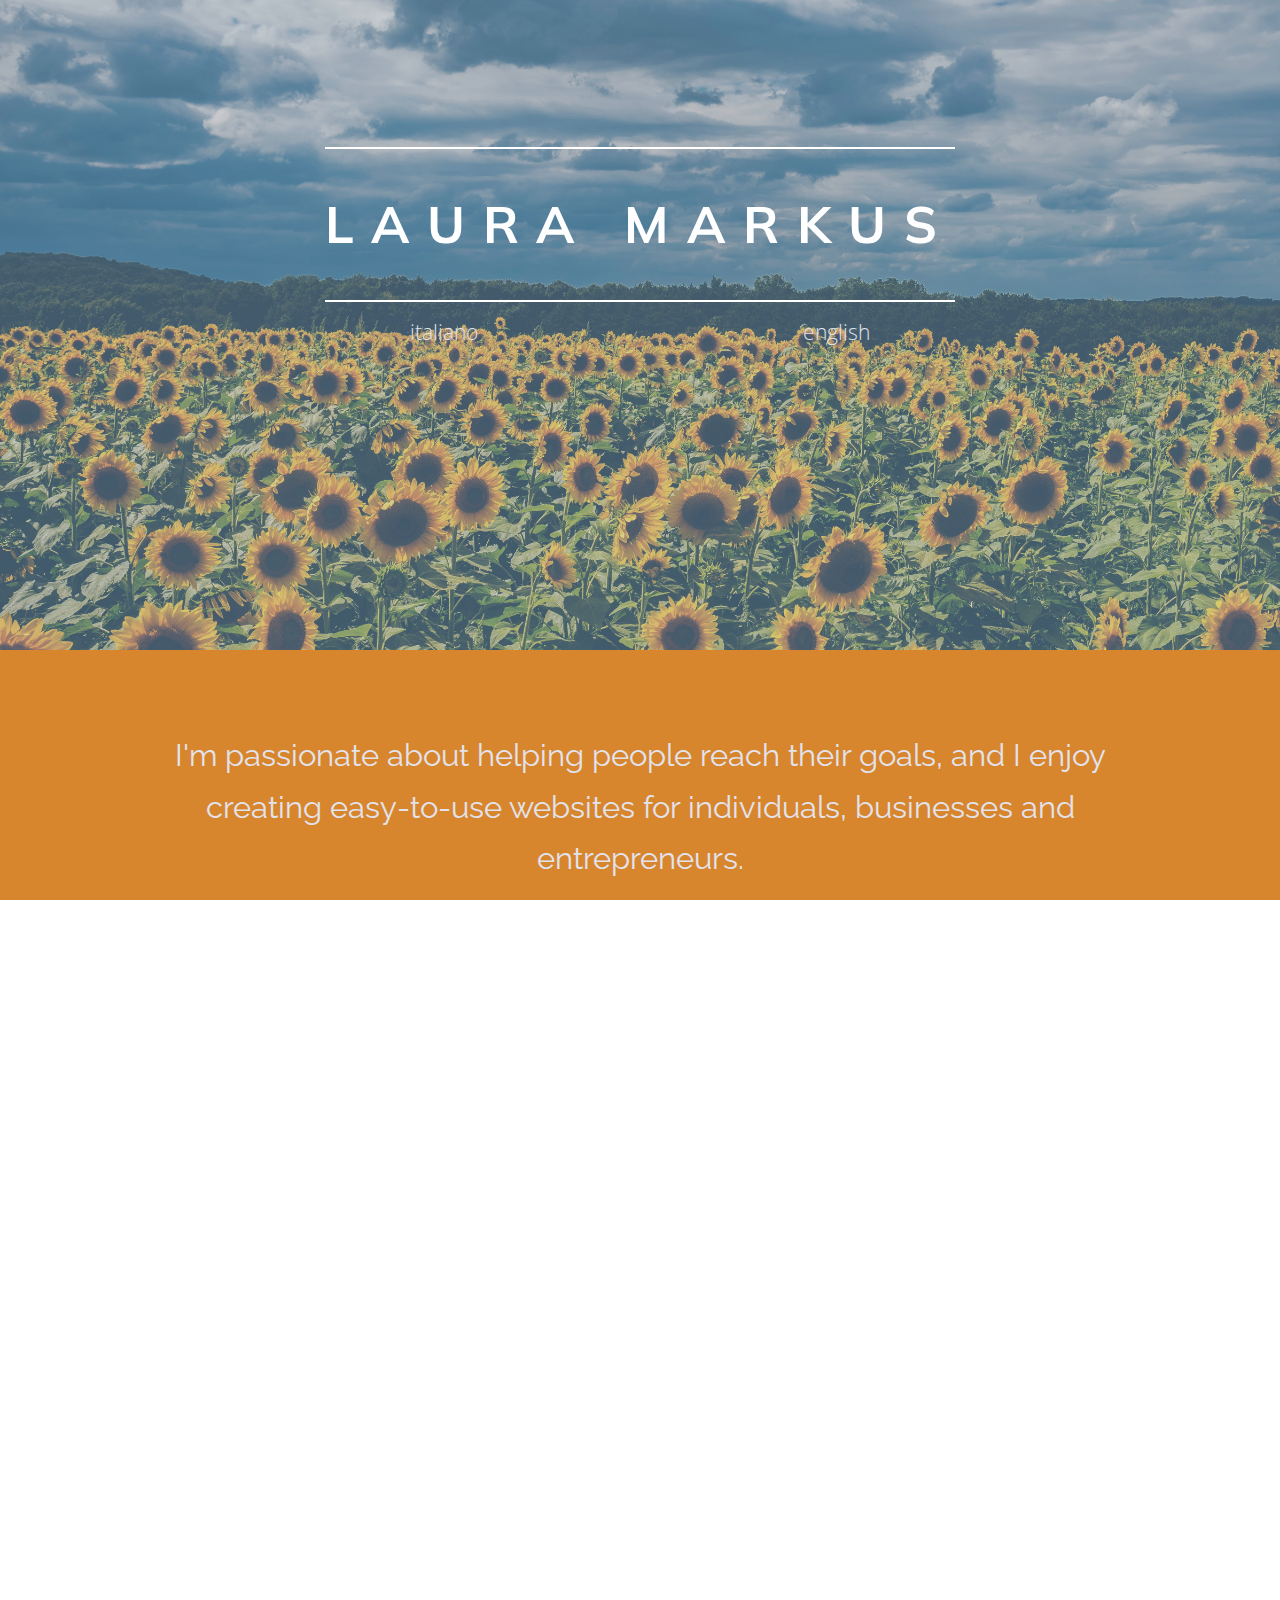
==== commit 6600e6e2: "Update index.html" ====
--- a/index.html
+++ b/index.html
@@ -68,7 +68,7 @@
             <div class="highlight-item">  
                 <figure>
                     <a href="jubilee/index.html" target="_blank"> 
-                    <img src="..img/jubilee.JPG" alt="portfolio image" class="responsive"/> </a> 
+                    <img src="img/jubilee.JPG" alt="portfolio image" class="responsive"/> </a> 
                 </figure>
             
                 <article>
@@ -81,7 +81,7 @@
         <div class="highlight-item" id="highlight-two">
                 <figure>
                     <a href="rogue/index.html" target="_blank"> 
-                    <img src="..img/rogue.jpg" alt="portfolio image" class="responsive"/> </a>
+                    <img src="img/rogue.JPG" alt="portfolio image" class="responsive"/> </a>
                     
                 </figure>
                 
